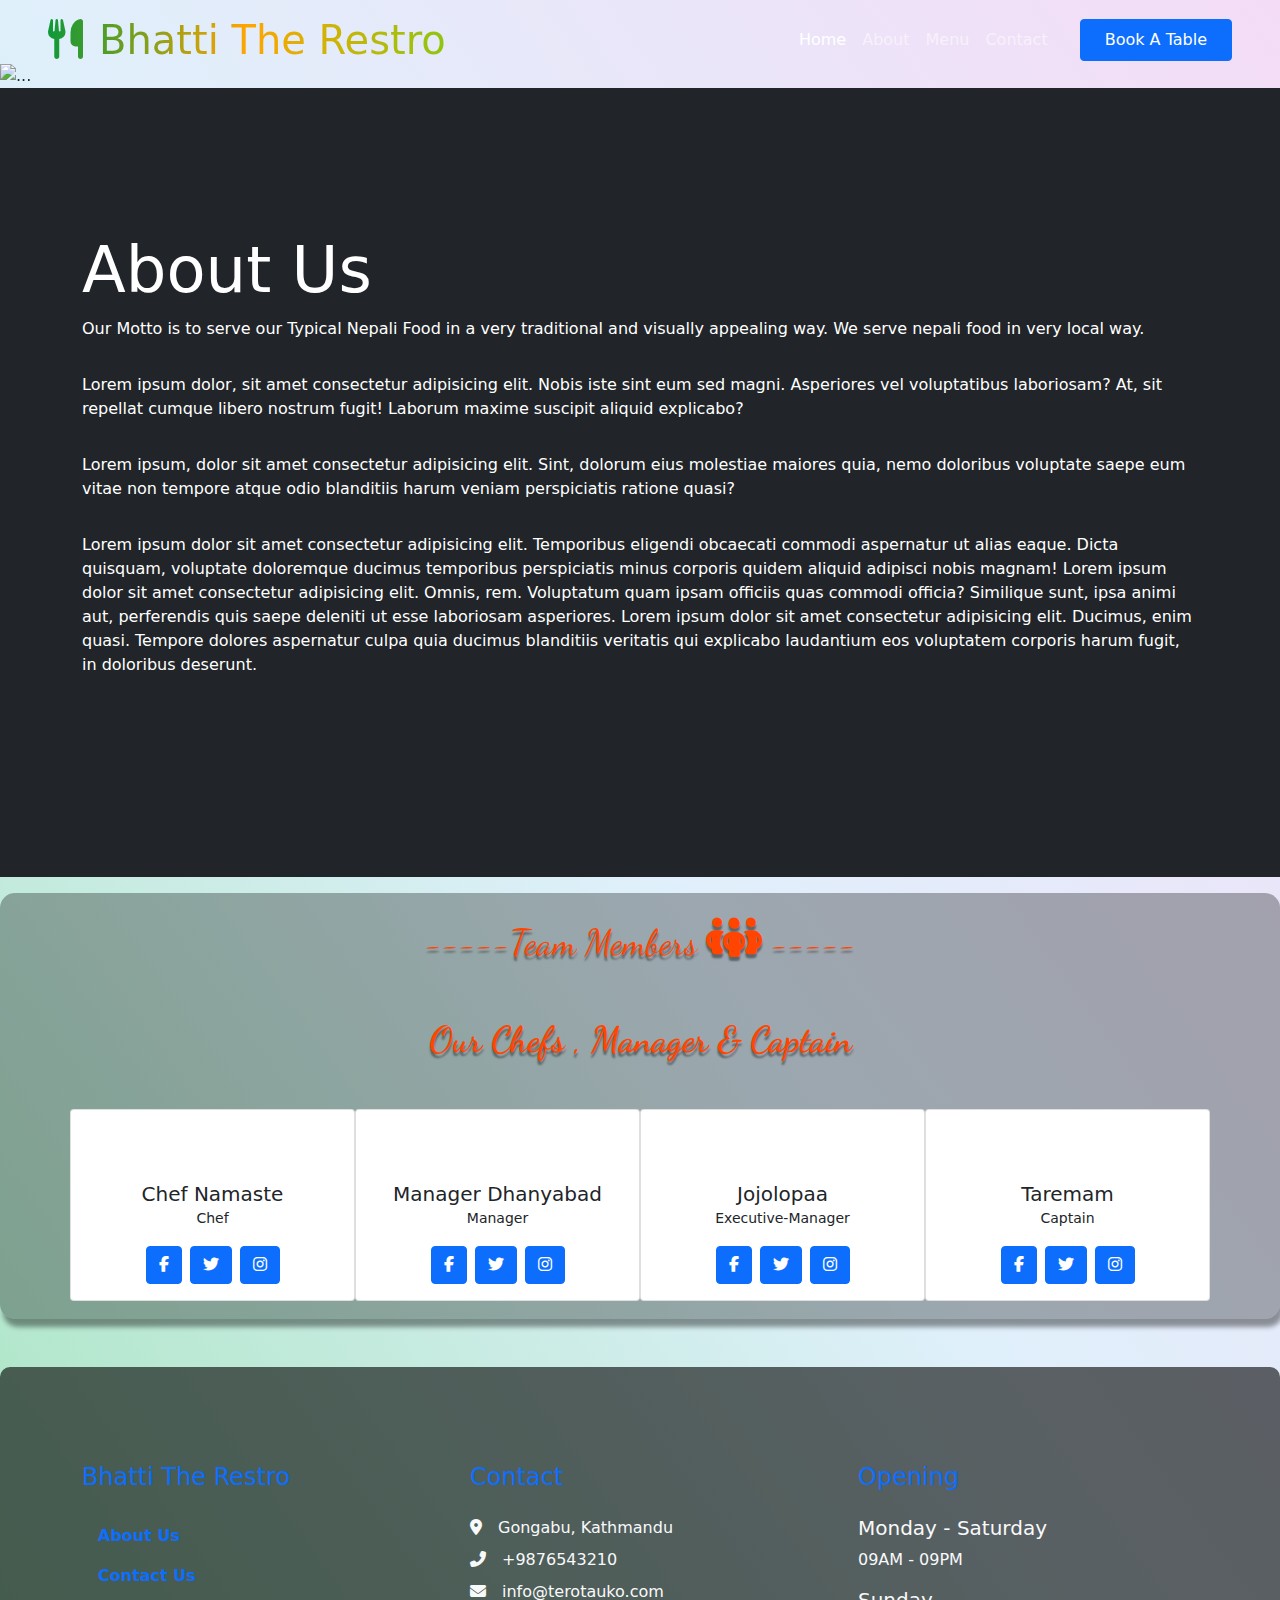
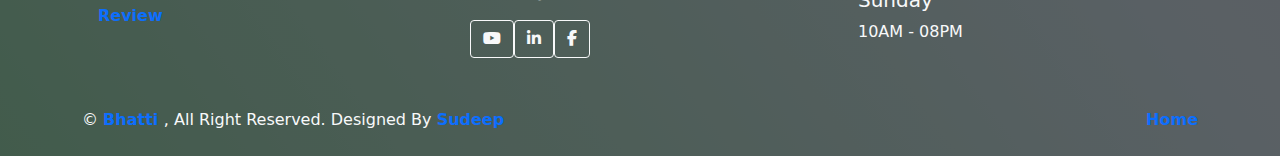
==== about.html @ f8f00fcc "feat: added the about us and contact page" ====
<!DOCTYPE html>
<html lang="en">
<head>
    <meta charset="UTF-8">
    <meta http-equiv="X-UA-Compatible" content="IE=edge">
    <meta name="viewport" content="width=device-width, initial-scale=1.0">
    <!-- Bootstrap css -->
    <link rel="stylesheet" href="/bootstrap-5.0.2-dist/css/bootstrap.min.css">    
    <link rel="stylesheet" href="/bootstrap-5.0.2-dist/style.css">
    <!-- font awesome css -->
    <link rel="stylesheet" href="https://cdnjs.cloudflare.com/ajax/libs/font-awesome/6.4.0/css/all.min.css">

    <!-- Font  -->
    <link href="https://fonts.googleapis.com/css2?family=Dancing+Script:wght@600&family=Lobster+Two:ital@1&display=swap"
        rel="stylesheet">
    <link href="https://fonts.googleapis.com/css2?family=Bitter:ital@1&family=Great+Vibes&display=swap" rel="stylesheet">
    <title>About Us - Bhatti The Restro</title>
</head>
<body>
        <!-- START OF NAVBAR -->
        <div id="container" class="container-xxl position-relative p-0 mt-3 ">
            <nav class="navbar navbar-expand-lg navbar-dark bg-dark px-4 px-lg-5 py-3 py-lg-0">
                <a href="" class="navbar-brand p-0">
                    <h1 class="tittle m-0"><i class="fa fa-utensils me-3"></i>Bhatti The Restro</h1>
                </a>
                <button class="navbar-toggler" type="button" data-bs-toggle="collapse" data-bs-target="#navbarCollapse">
                    <span class="fa fa-bars"></span>
                </button>
                <div class="collapse navbar-collapse" id="navbarCollapse">
                    <div class="navbar-nav ms-auto py-0 pe-4">
                        <a href="index.html" class="nav-item nav-link active">Home</a>
                        <a href="about.html" class="nav-item nav-link">About</a>
                        <a href="menu.html" class="nav-item nav-link">Menu</a>
                        <a href="contact.html" class="nav-item nav-link">Contact</a>
                    </div>
                    <a href="" class="btn btn-primary py-2 px-4">Book A Table</a>
                </div>
            </nav>
    
        </div>
        <!-- END OF NAVBAR -->

        <div id="carouselExampleDark" class="carousel carousel-dark slide" data-bs-ride="carousel">
            
            <div class="carousel-inner">
              <div class="carousel-item active" data-bs-interval="10000">
                <img src="..." class="d-block w-100" alt="...">
                
              </div>
              
            </div>
        
          </div>

        <!-- START OF page  -->
    <div class="container-xxl py-5 bg-dark mb-3 ">
        <div class="container my-5 py-5">
            <div class="row align-items-center g-5">
                <div class="col-lg-12 text-center text-lg-start">
                    <h1 class="display-3 text-white animated slideInLeft">About Us</h1>
                    <p class="text-white animated slideInLeft mb-4 pb-2">Our Motto is to serve our Typical Nepali Food
                        in a very traditional and visually appealing way. We serve nepali food in very local way. 
                    </p><p class="text-white animated slideInLeft mb-4 pb-2">
                        Lorem ipsum dolor, sit amet consectetur adipisicing elit. Nobis iste sint eum sed magni. Asperiores vel voluptatibus laboriosam? At, sit repellat cumque libero nostrum fugit! Laborum maxime suscipit aliquid explicabo?
                    </p><p class="text-white animated slideInLeft mb-4 pb-2">
                        Lorem ipsum, dolor sit amet consectetur adipisicing elit. Sint, dolorum eius molestiae maiores quia, nemo doloribus voluptate saepe eum vitae non tempore atque odio blanditiis harum veniam perspiciatis ratione quasi?
                        </p><p class="text-white animated slideInLeft mb-4 pb-2">
                        Lorem ipsum dolor sit amet consectetur adipisicing elit. Temporibus eligendi obcaecati commodi aspernatur ut alias eaque. Dicta quisquam, voluptate doloremque ducimus temporibus perspiciatis minus corporis quidem aliquid adipisci nobis magnam! Lorem ipsum dolor sit amet consectetur adipisicing elit. Omnis, rem. Voluptatum quam ipsam officiis quas commodi officia? Similique sunt, ipsa animi aut, perferendis quis saepe deleniti ut esse laboriosam asperiores. Lorem ipsum dolor sit amet consectetur adipisicing elit. Ducimus, enim quasi. Tempore dolores aspernatur culpa quia ducimus blanditiis veritatis qui explicabo laudantium eos voluptatem corporis harum fugit, in doloribus deserunt.
                    </p>
                        <img class="img-fluid"
                        src="https://images.unsplash.com/photo-1493770348161-369560ae357d?ixlib=rb-4.0.3&ixid=MnwxMjA3fDB8MHxwaG90by1wYWdlfHx8fGVufDB8fHx8&auto=format&fit=crop&w=870&q=80"
                        alt="">
                </div>
                
            </div>
        </div>
    </div>
    <!-- END OF page  -->  


    <!-- Our Chefs and Staffs -->
    <div class="container-xxl pb-3 mt-3 member">
        <div class="container">
            <div class="text-center">
                <h5 class="section-title ff-secondary text-center  fw-normal team-font">-----Team Members <i class="fa-solid fa-people-group"></i> -----</h5>
                <h1 class="mb-5 team-font">Our Chefs , Manager & Captain</h1>
            </div>
            <div class="row g-4">
                <div class="col-lg-3 col-md-6 card">
                    <div class="team-item text-center rounded overflow-hidden">
                        <div class="rounded-circle overflow-hidden m-4">
                            <img class="img-fluid"
                                src="https://images.unsplash.com/photo-1583394293214-28ded15ee548?ixlib=rb-4.0.3&ixid=MnwxMjA3fDB8MHxwaG90by1wYWdlfHx8fGVufDB8fHx8&auto=format&fit=crop&w=580&q=80"
                                alt="">
                        </div>
                        <h5 class="mb-0">Chef Namaste</h5>
                        <small>Chef</small>
                        <div class="d-flex justify-content-center mt-3 mb-3">
                            <a class="btn btn-square btn-primary mx-1" href=""><i class="fab fa-facebook-f"></i></a>
                            <a class="btn btn-square btn-primary mx-1" href=""><i class="fab fa-twitter"></i></a>
                            <a class="btn btn-square btn-primary mx-1" href=""><i class="fab fa-instagram"></i></a>
                        </div>
                    </div>
                </div>
                <div class="col-lg-3 col-md-6 card">
                    <div class="team-item text-center rounded overflow-hidden">
                        <div class="rounded-circle overflow-hidden m-4">
                            <img class="img-fluid"
                                src="https://images.unsplash.com/photo-1583394293214-28ded15ee548?ixlib=rb-4.0.3&ixid=MnwxMjA3fDB8MHxwaG90by1wYWdlfHx8fGVufDB8fHx8&auto=format&fit=crop&w=580&q=80"
                                alt="">
                        </div>
                        <h5 class="mb-0">Manager Dhanyabad</h5>
                        <small>Manager</small>
                        <div class="d-flex justify-content-center mt-3 mb-3">
                            <a class="btn btn-square btn-primary mx-1" href=""><i class="fab fa-facebook-f"></i></a>
                            <a class="btn btn-square btn-primary mx-1" href=""><i class="fab fa-twitter"></i></a>
                            <a class="btn btn-square btn-primary mx-1" href=""><i class="fab fa-instagram"></i></a>
                        </div>
                    </div>
                </div>
                <div class="col-lg-3 col-md-6 card">
                    <div class="team-item text-center rounded overflow-hidden">
                        <div class="rounded-circle overflow-hidden m-4">
                            <img class="img-fluid"
                                src="https://images.unsplash.com/photo-1583394293214-28ded15ee548?ixlib=rb-4.0.3&ixid=MnwxMjA3fDB8MHxwaG90by1wYWdlfHx8fGVufDB8fHx8&auto=format&fit=crop&w=580&q=80"
                                alt="">
                        </div>
                        <h5 class="mb-0"> Jojolopaa</h5>
                        <small>Executive-Manager</small>
                        <div class="d-flex justify-content-center mt-3 mb-3">
                            <a class="btn btn-square btn-primary mx-1" href=""><i class="fab fa-facebook-f"></i></a>
                            <a class="btn btn-square btn-primary mx-1" href=""><i class="fab fa-twitter"></i></a>
                            <a class="btn btn-square btn-primary mx-1" href=""><i class="fab fa-instagram"></i></a>
                        </div>
                    </div>
                </div>
                <div class="col-lg-3 col-md-6 card">
                    <div class="team-item text-center rounded overflow-hidden">
                        <div class="rounded-circle overflow-hidden m-4">
                            <img class="img-fluid"
                                src="https://images.unsplash.com/photo-1583394293214-28ded15ee548?ixlib=rb-4.0.3&ixid=MnwxMjA3fDB8MHxwaG90by1wYWdlfHx8fGVufDB8fHx8&auto=format&fit=crop&w=580&q=80"
                                alt="">
                        </div>
                        <h5 class="mb-0">Taremam</h5>
                        <small>Captain</small>
                        <div class="d-flex justify-content-center mt-3 mb-3">
                            <a class="btn btn-square btn-primary mx-1" href=""><i class="fab fa-facebook-f"></i></a>
                            <a class="btn btn-square btn-primary mx-1" href=""><i class="fab fa-twitter"></i></a>
                            <a class="btn btn-square btn-primary mx-1" href=""><i class="fab fa-instagram"></i></a>
                        </div>
                    </div>
                </div>
            </div>
        </div>
    </div>
    <!-- END of chefs and staffs -->

    <!-- Footer -->
    <div class="container-fluid text-light footer pt-5 mt-5">
        <div class="container py-5">
            <div class="row g-5">
                <div class="col">
                    <h4 class="section-title ff-secondary text-start text-primary fw-normal mb-4">Bhatti The Restro</h4>
                    <nav class="nav flex-column justify-content-start">
                        
                        <a class="nav-link btn-link link" href="#">About Us</a>
                        <a class="nav-link btn-link link" href="#">Contact Us</a>
                        <a class="nav-link btn-link link">Review</a>
                      </nav>
                    
                   
                </div>
                <div class="col">
                    <h4 class="section-title ff-secondary text-start text-primary fw-normal mb-4">Contact</h4>
                    <p class="mb-2"><i class="fa fa-map-marker-alt me-3"></i>Gongabu, Kathmandu</p>
                    <p class="mb-2"><i class="fa fa-phone-alt me-3"></i>+9876543210</p>
                    <p class="mb-2"><i class="fa fa-envelope me-3"></i>info@terotauko.com</p>
                    <div class="d-flex pt-2">
                        <a class="btn btn-outline-light btn-social" href=""><i class="fab fa-youtube"></i></a>
                        <a class="btn btn-outline-light btn-social" href=""><i class="fab fa-linkedin-in"></i></a>
                        <a class="btn btn-outline-light btn-social" href=""><i class="fab fa-facebook-f"></i></a>
                    </div>
                </div>
                <div class="col">
                    <h4 class="section-title ff-secondary text-start text-primary fw-normal mb-4">Opening</h4>
                    <h5 class="text-light fw-normal">Monday - Saturday</h5>
                    <p>09AM - 09PM</p>
                    <h5 class="text-light fw-normal">Sunday</h5>
                    <p>10AM - 08PM</p>
                </div>
               
            </div>
        </div>
        <div class="container">
            <div class="copyright">
                <div class="row">
                    <div class="col-md-6 text-center text-md-start mb-3 mb-md-0">
                        © <a class="link text-decoration-none" href="#">Bhatti </a>, All Right Reserved. 
                        
                      
                        Designed By <a class="link text-decoration-none " href="https://www.facebook.com/sudeep.shrestha.96" target="_blank">Sudeep</a><br><br>
                       
                    </div>
                    <div class="col-md-6 text-center text-md-end">
                        <div class="footer-menu link">
                            <a class="link" href="">Home</a>
                        </div>
                    </div>
                </div>
            </div>
        </div>
    </div>

    
    <style>
        .footer{
            background-color: rgba(0, 0, 0, 0.6);
             border-radius: 10px 10px 0px 0px;
        }
    </style>
    <script src="/bootstrap-5.0.2-dist/js/bootstrap.js"></script>
</body>
</html>
---- bootstrap-5.0.2-dist/style.css ----
body {
  background: linear-gradient(
    to right top,
    rgba(77, 202, 125, 0.5),
    rgba(97, 179, 235, 0.2),
    rgba(201, 81, 212, 0.2)
  );

  
}
*{
  margin: 0;
  padding: 0;
  box-sizing: border-box;

}
.trans{
  margin-top: -70px;
}
.navbar {
  z-index: 99;
  background: transparent !important;
}
.f-ont{
  font-family: 'Josefin Sans', sans-serif;
  font-weight: bolder;
  
}

.font2{
  color: brown;
}
/* .navbar {
  background: linear-gradient(
    to right,
    rgba(118, 119, 194, 0.5),
    rgba(64, 226, 172, 0.5)
  );
} */
.tittle{
  background: linear-gradient( to right, rgb(14, 153, 56), orange ,rgb(143, 197, 15) );
  -webkit-background-clip: text;
  -webkit-text-fill-color: transparent;
}
/* img {
  object-fit: fit;
  object-position: center;
  height: 100vh;
  overflow: hidden;
  background-color: orange;
} */

#carouselExampleCaptions .carousel-item::before {
  content: "";
  background-image: linear-gradient(to bottom rgba(0, 0, 0, 0.5));
  display: block;
  position: absolute;
  top: 0;
  width: 100vw;
}
.titt{
  font-family: 'Dancing Script', cursive;
  font-size: 44px;

}
.team-font{
    font-family: 'Dancing Script', cursive;
    font-size: 36px;
    color: orangered;
    font-weight: 700;
    text-shadow: 0px 4px 2px rgba(0, 0, 0, 0.4);
}
.hero{
    border: 2px solid transparent;
    border-radius: 15px;
    box-shadow: 3px 8px 5px rgba(0, 0, 0, 0.4);
}
.menu{
    border: 2px solid transparent;
    border-radius: 15px;
    box-shadow: 3px 8px 5px rgba(0, 0, 0, 0.4);
    background-color: rgba(0, 0, 0, 0.3);
}
.menu-text{
    font-family: 'Bitter', serif;
    font-size: 18px;
    font-weight: 700;
}
.member{
    border: 2px solid transparent;
    border-radius: 15px;
    box-shadow: 3px 8px 5px rgba(0, 0, 0, 0.4);
    background-color: rgba(0, 0, 0, 0.3);
}
.footer{
  background-color: rgba(0, 0, 0, 0.6);
  border-radius: 10px;
}
.link{
  text-decoration: none;
  font-weight: bolder;
}
  
.fonts{
  text-align: justify;
  font-family: 'Work Sans', sans-serif;
}


/* review section  */
.container-1{
  width: 100%;
  min-height: 70vh;
  display: flex;
  justify-content: center;
  align-items: center;
  margin-top: 20px;

  }

  .review{
    width: 90%;
    max-width: 800px;
    margin: auto;

  }
  .review-text{
    background: #ff0058;
    color: #fff;
    width: 100%;
    height: 350px;
    position: relative;
    box-shadow: 0px 15px 20px rgba(0, 0, 0, 0.3);
    

  }
  
  .user-text{
    width: 80%;
    text-align: center;
    line-height: 30px;
    position: absolute;
    top: 50%;
    left: 50%;
    transform: translate(-50%,-50%);
    font-family: 'Work Sans', sans-serif;
    display: none;

  }
    .fa-solid{
      font-size: 45px;
      margin-bottom: 50px;
      margin-top: 20px;
    }

    .user-text span{
      display: block;
      font-size: 18px;
      margin-top: 70px;
      font-weight: 500;
      text-transform: uppercase;
      
  }
  .review-pic{
    margin-top: 30px;
    display: flex;
    align-items: center;
    justify-content: center;
  }
  .user-pic{
    width: 45px;
    padding: 5px;
    border-radius: 50%;
    margin: 10px;
    cursor: pointer;
    
  }

  
  .user-text.active-text{
    display: block;
    animation: moveup 0.5s linear forwards;
  }

  @keyframes moveup {
    0%{
      margin-top: 25px;

    }
    100%{
      margin-top: 0px;
    }
  }
  .user-pic.active-pic{
    width: 65px;
    border: 3px solid #ff0058;

  }
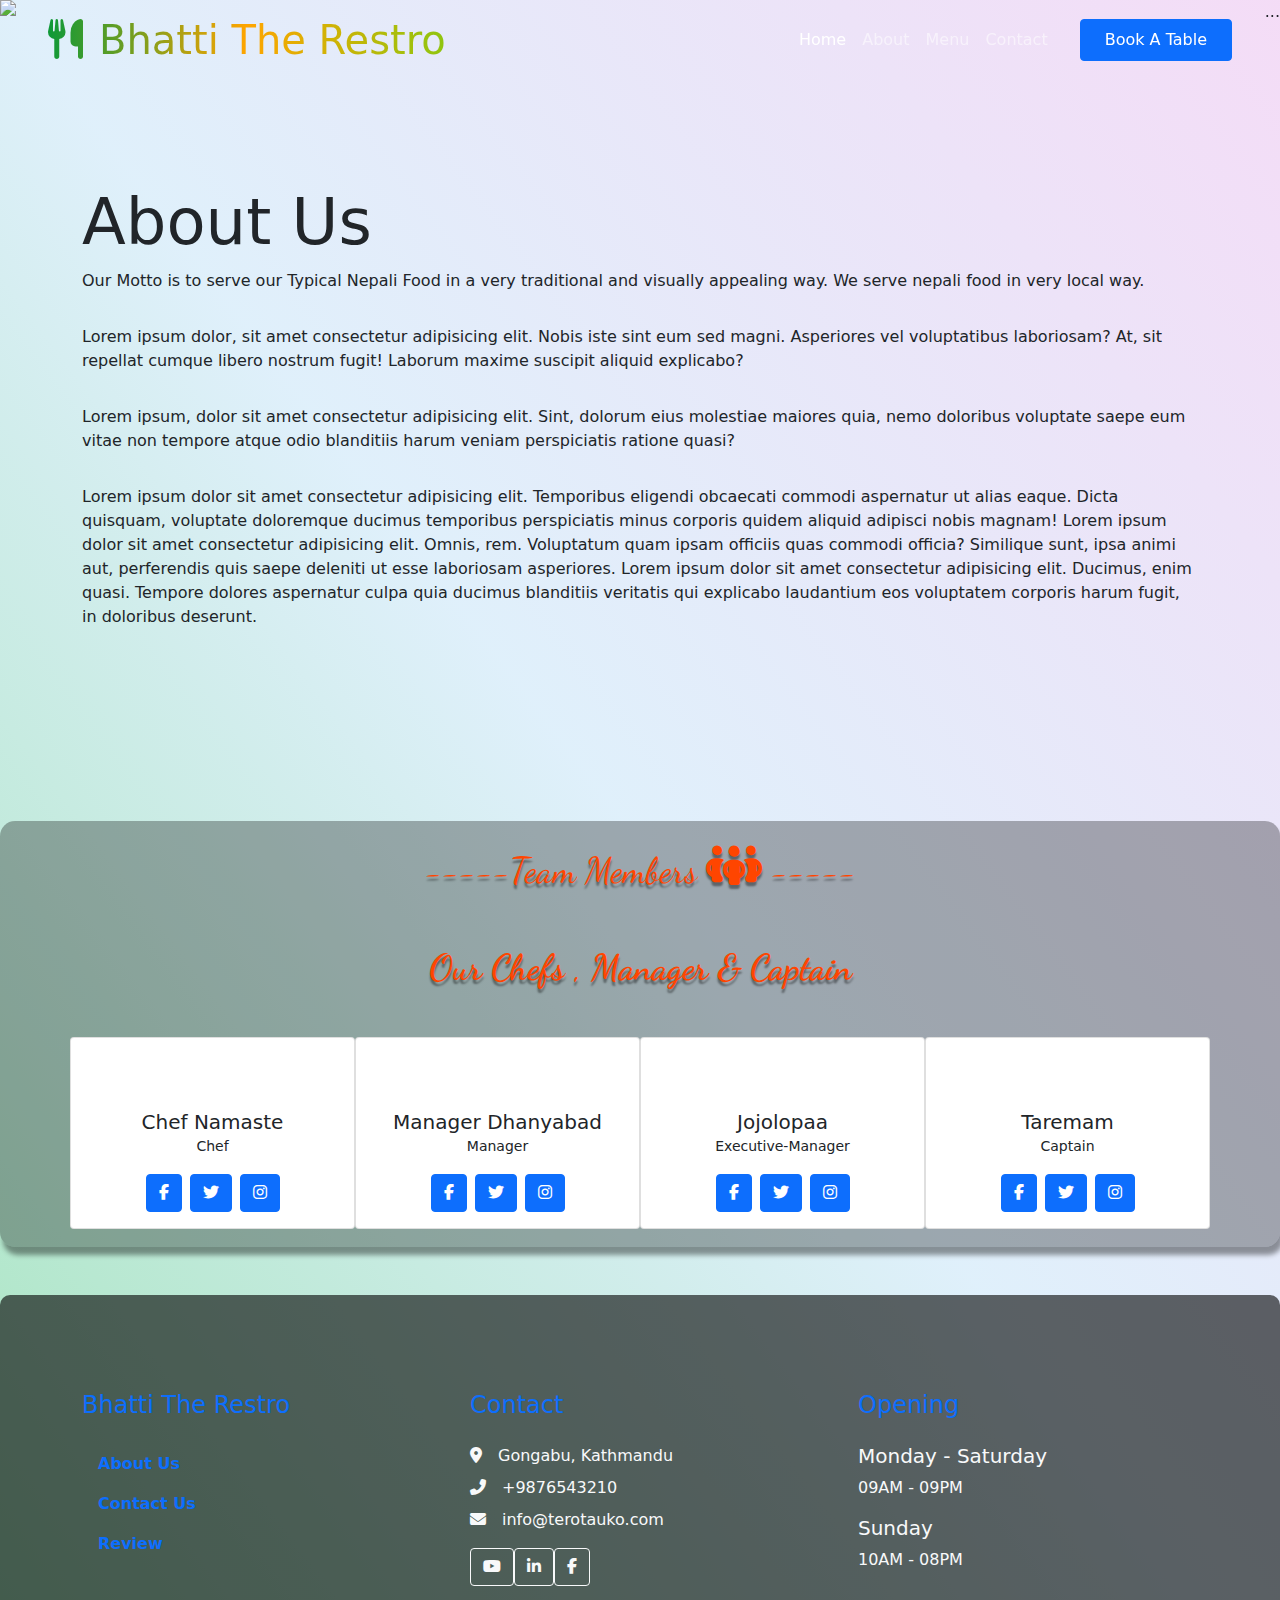
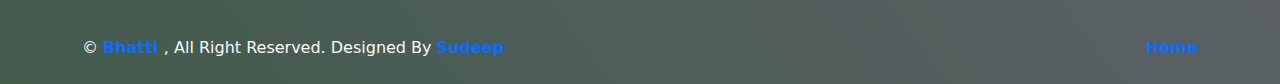
==== commit 5b17cc86: "bug: working the pages" ====
--- a/about.html
+++ b/about.html
@@ -5,8 +5,8 @@
     <meta http-equiv="X-UA-Compatible" content="IE=edge">
     <meta name="viewport" content="width=device-width, initial-scale=1.0">
     <!-- Bootstrap css -->
-    <link rel="stylesheet" href="/bootstrap-5.0.2-dist/css/bootstrap.min.css">    
-    <link rel="stylesheet" href="/bootstrap-5.0.2-dist/style.css">
+    <link rel="stylesheet" href="./bootstrap-5.0.2-dist/css/bootstrap.min.css">    
+    <link rel="stylesheet" href="./bootstrap-5.0.2-dist/style.css">
     <!-- font awesome css -->
     <link rel="stylesheet" href="https://cdnjs.cloudflare.com/ajax/libs/font-awesome/6.4.0/css/all.min.css">
 
@@ -18,8 +18,8 @@
 </head>
 <body>
         <!-- START OF NAVBAR -->
-        <div id="container" class="container-xxl position-relative p-0 mt-3 ">
-            <nav class="navbar navbar-expand-lg navbar-dark bg-dark px-4 px-lg-5 py-3 py-lg-0">
+        <div id="container" class="header finisher-header container-xxl position-absolute p-0 mt-3">
+        	<nav class="navbar navbar-expand-lg navbar-dark bg-dark px-4 px-lg-5 py-3 py-lg-0">
                 <a href="" class="navbar-brand p-0">
                     <h1 class="tittle m-0"><i class="fa fa-utensils me-3"></i>Bhatti The Restro</h1>
                 </a>
@@ -40,11 +40,12 @@
         </div>
         <!-- END OF NAVBAR -->
 
-        <div id="carouselExampleDark" class="carousel carousel-dark slide" data-bs-ride="carousel">
+        <div id="carouselExampleDark" class="carousel carousel-dark slide rounded-3 h-50 carousel-fade w-100  d-block m-auto mb-3" data-bs-ride="false">
             
             <div class="carousel-inner">
               <div class="carousel-item active" data-bs-interval="10000">
-                <img src="..." class="d-block w-100" alt="...">
+                
+                <img src="https://images.unsplash.com/photo-1534422298391-e4f8c172dddb?ixlib=rb-4.0.3&amp;ixid=MnwxMjA3fDB8MHxwaG90by1wYWdlfHx8fGVufDB8fHx8&amp;auto=format&amp;fit=crop&amp;w=869&amp;q=80" class="d-block w-100 col-lg-6 text-center text-lg-end overflow-hidden" alt="...">
                 
               </div>
               
@@ -53,23 +54,22 @@
           </div>
 
         <!-- START OF page  -->
-    <div class="container-xxl py-5 bg-dark mb-3 ">
+    <div class="container-xxl py-5 mb-3 ">
         <div class="container my-5 py-5">
             <div class="row align-items-center g-5">
                 <div class="col-lg-12 text-center text-lg-start">
-                    <h1 class="display-3 text-white animated slideInLeft">About Us</h1>
-                    <p class="text-white animated slideInLeft mb-4 pb-2">Our Motto is to serve our Typical Nepali Food
+                    <h1 class="display-3 text-dark animated slideInLeft">About Us</h1>
+                    <img class="img-fluid float-end w-50" src="https://images.unsplash.com/photo-1493770348161-369560ae357d?ixlib=rb-4.0.3&amp;ixid=MnwxMjA3fDB8MHxwaG90by1wYWdlfHx8fGVufDB8fHx8&amp;auto=format&amp;fit=crop&amp;w=870&amp;q=80" alt="">
+                    <p class="text-dark animated slideInLeft mb-4 pb-2">Our Motto is to serve our Typical Nepali Food
                         in a very traditional and visually appealing way. We serve nepali food in very local way. 
-                    </p><p class="text-white animated slideInLeft mb-4 pb-2">
+                    </p><p class="text-dark animated slideInLeft mb-4 pb-2">
                         Lorem ipsum dolor, sit amet consectetur adipisicing elit. Nobis iste sint eum sed magni. Asperiores vel voluptatibus laboriosam? At, sit repellat cumque libero nostrum fugit! Laborum maxime suscipit aliquid explicabo?
-                    </p><p class="text-white animated slideInLeft mb-4 pb-2">
+                    </p><p class="text-dark animated slideInLeft mb-4 pb-2">
                         Lorem ipsum, dolor sit amet consectetur adipisicing elit. Sint, dolorum eius molestiae maiores quia, nemo doloribus voluptate saepe eum vitae non tempore atque odio blanditiis harum veniam perspiciatis ratione quasi?
-                        </p><p class="text-white animated slideInLeft mb-4 pb-2">
+                        </p><p class="text-dark animated slideInLeft mb-4 pb-2">
                         Lorem ipsum dolor sit amet consectetur adipisicing elit. Temporibus eligendi obcaecati commodi aspernatur ut alias eaque. Dicta quisquam, voluptate doloremque ducimus temporibus perspiciatis minus corporis quidem aliquid adipisci nobis magnam! Lorem ipsum dolor sit amet consectetur adipisicing elit. Omnis, rem. Voluptatum quam ipsam officiis quas commodi officia? Similique sunt, ipsa animi aut, perferendis quis saepe deleniti ut esse laboriosam asperiores. Lorem ipsum dolor sit amet consectetur adipisicing elit. Ducimus, enim quasi. Tempore dolores aspernatur culpa quia ducimus blanditiis veritatis qui explicabo laudantium eos voluptatem corporis harum fugit, in doloribus deserunt.
                     </p>
-                        <img class="img-fluid"
-                        src="https://images.unsplash.com/photo-1493770348161-369560ae357d?ixlib=rb-4.0.3&ixid=MnwxMjA3fDB8MHxwaG90by1wYWdlfHx8fGVufDB8fHx8&auto=format&fit=crop&w=870&q=80"
-                        alt="">
+                        
                 </div>
                 
             </div>
@@ -218,6 +218,6 @@
              border-radius: 10px 10px 0px 0px;
         }
     </style>
-    <script src="/bootstrap-5.0.2-dist/js/bootstrap.js"></script>
+    <script src="./bootstrap-5.0.2-dist/js/bootstrap.js"></script>
 </body>
 </html>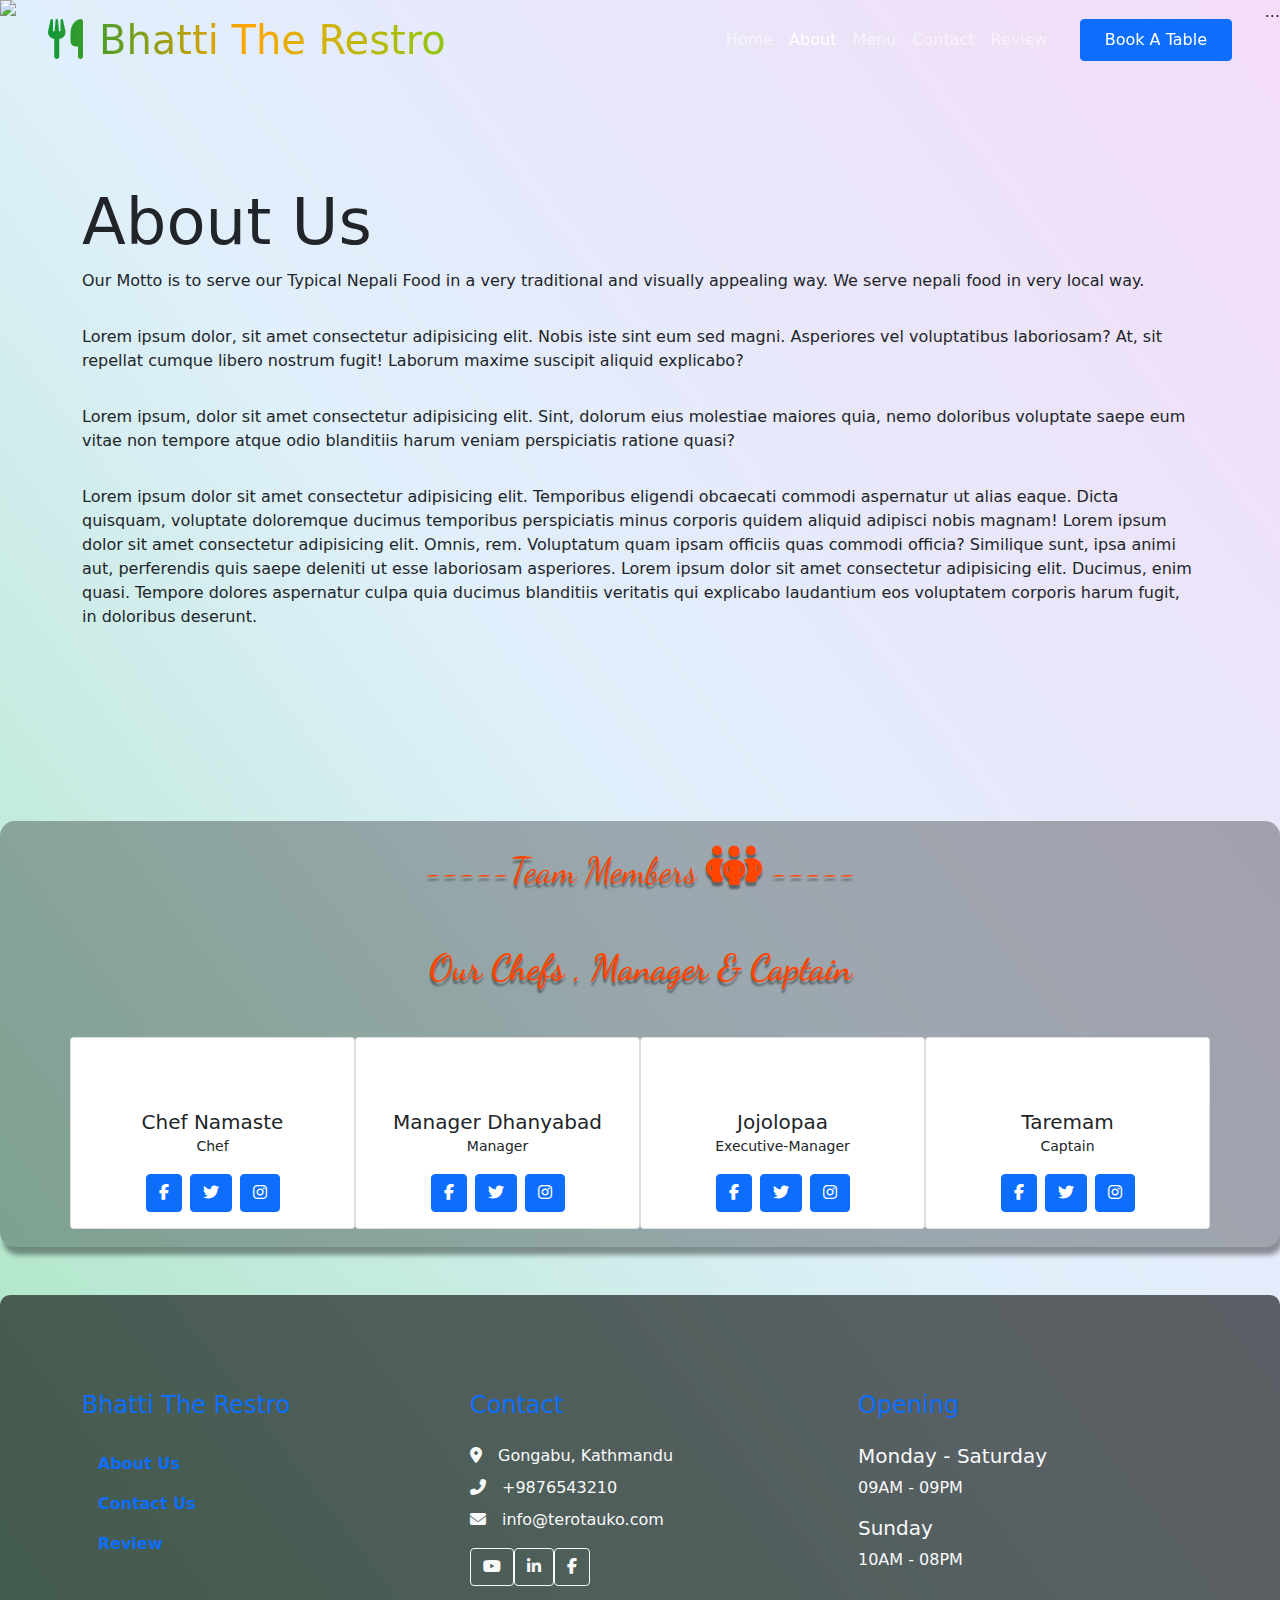
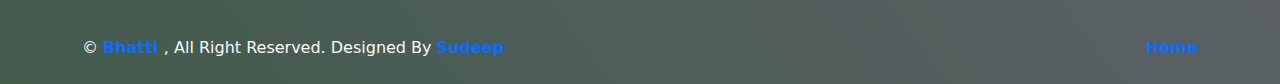
==== commit 2c0b29af: "bug: link of menu and image links fixed" ====
--- a/about.html
+++ b/about.html
@@ -28,10 +28,11 @@
                 </button>
                 <div class="collapse navbar-collapse" id="navbarCollapse">
                     <div class="navbar-nav ms-auto py-0 pe-4">
-                        <a href="index.html" class="nav-item nav-link active">Home</a>
-                        <a href="about.html" class="nav-item nav-link">About</a>
+                        <a href="index.html" class="nav-item nav-link ">Home</a>
+                        <a href="about.html" class="nav-item nav-link active">About</a>
                         <a href="menu.html" class="nav-item nav-link">Menu</a>
                         <a href="contact.html" class="nav-item nav-link">Contact</a>
+                        <a href="./review.html" class="nav-item nav-link">Review</a>
                     </div>
                     <a href="" class="btn btn-primary py-2 px-4">Book A Table</a>
                 </div>
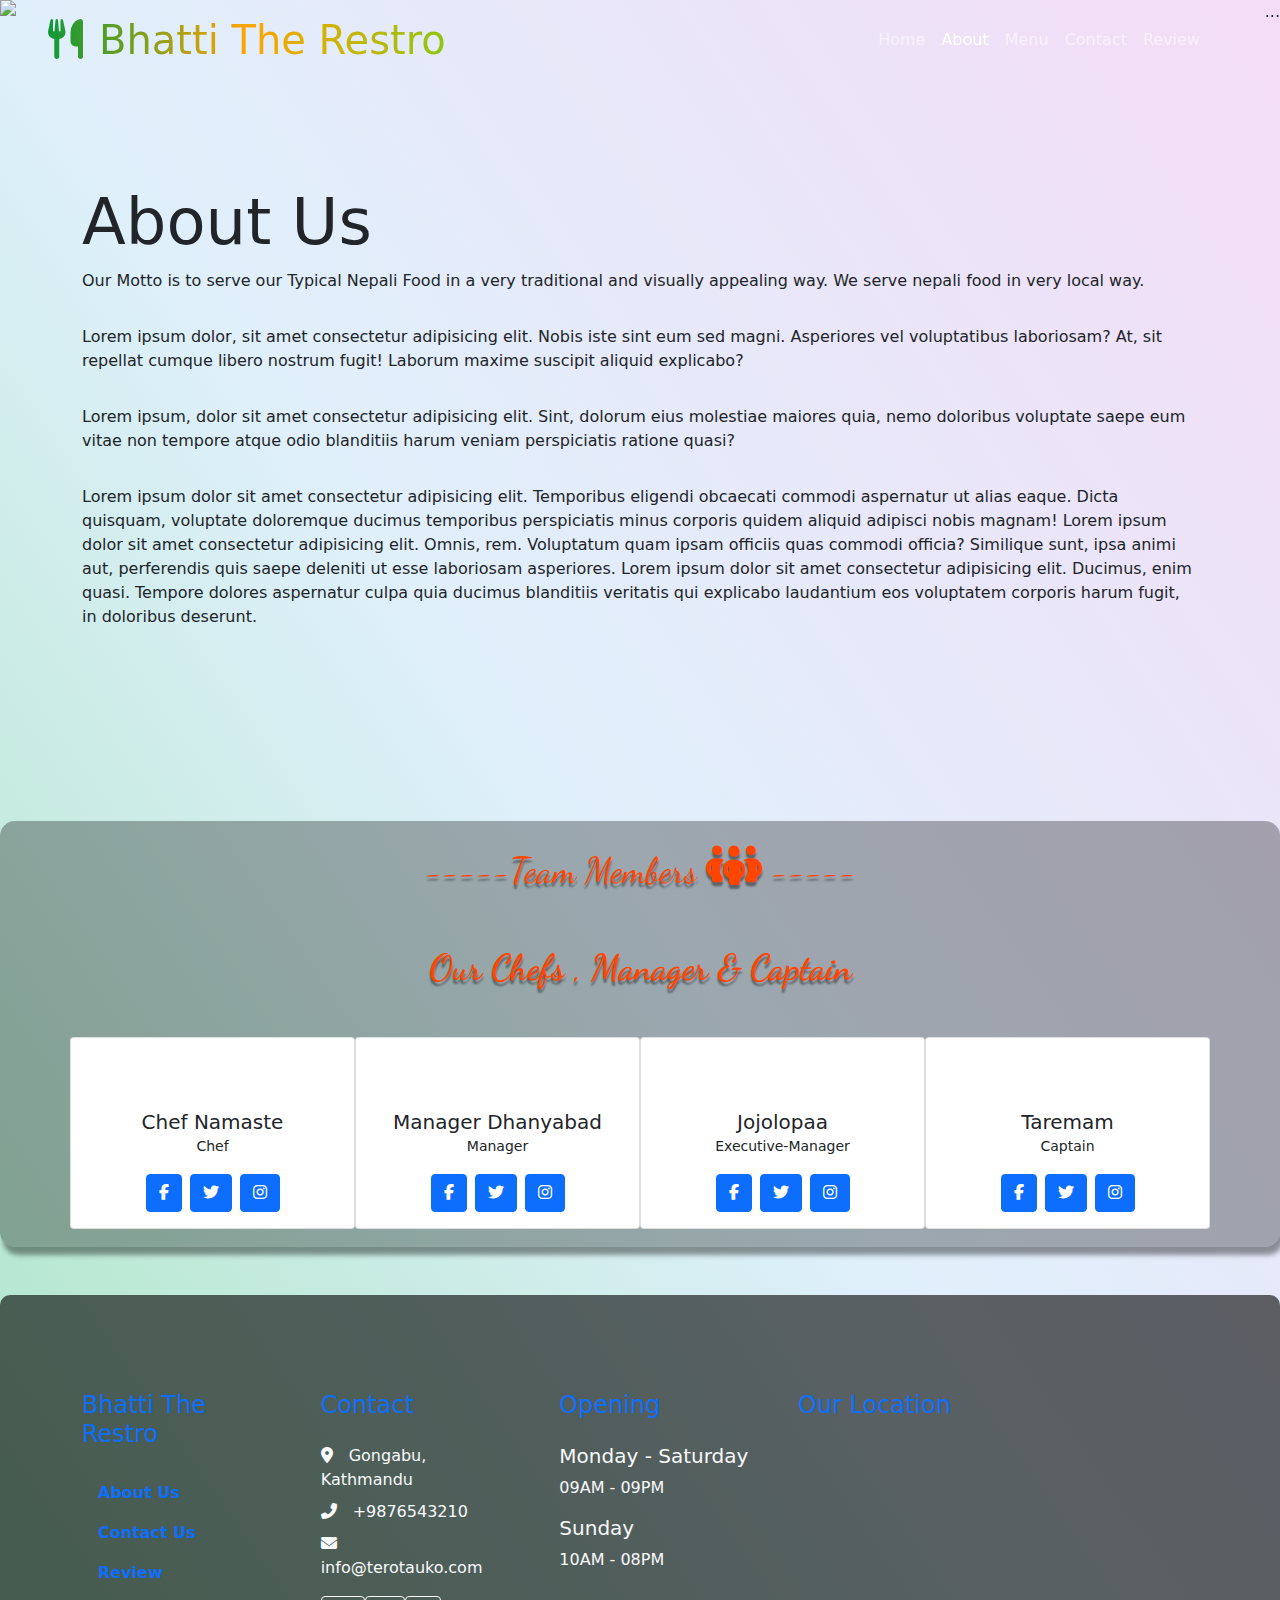
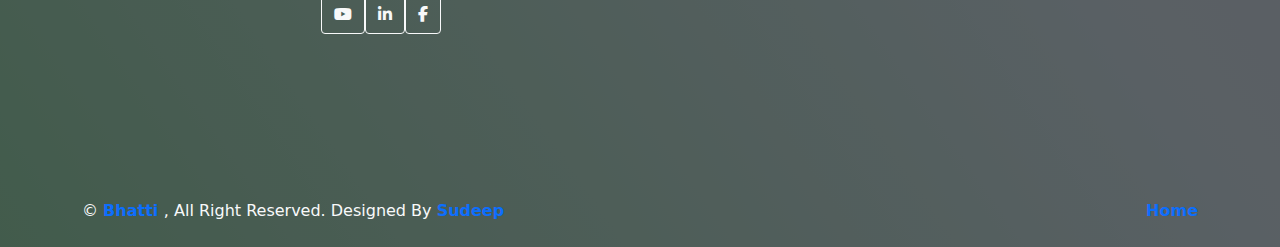
==== commit 5317676d: "bug: working in about and contact page" ====
--- a/about.html
+++ b/about.html
@@ -33,8 +33,7 @@
                         <a href="menu.html" class="nav-item nav-link">Menu</a>
                         <a href="contact.html" class="nav-item nav-link">Contact</a>
                         <a href="./review.html" class="nav-item nav-link">Review</a>
-                    </div>
-                    <a href="" class="btn btn-primary py-2 px-4">Book A Table</a>
+                    </div>                    
                 </div>
             </nav>
     
@@ -164,10 +163,10 @@
                     <h4 class="section-title ff-secondary text-start text-primary fw-normal mb-4">Bhatti The Restro</h4>
                     <nav class="nav flex-column justify-content-start">
                         
-                        <a class="nav-link btn-link link" href="#">About Us</a>
-                        <a class="nav-link btn-link link" href="#">Contact Us</a>
-                        <a class="nav-link btn-link link">Review</a>
-                      </nav>
+                        <a class="nav-link btn-link link" href="./about.html">About Us</a>
+                        <a class="nav-link btn-link link" href="./contact.html">Contact Us</a>
+                        <a class="nav-link btn-link link" href="./review.html">Review</a>
+                    </nav>
                     
                    
                 </div>
@@ -189,7 +188,13 @@
                     <h5 class="text-light fw-normal">Sunday</h5>
                     <p>10AM - 08PM</p>
                 </div>
-               
+                <div class="col">
+                    <h4 class="section-title ff-secondary text-start text-primary fw-normal mb-4">Our Location</h4>
+                    <iframe
+                      src="https://www.google.com/maps/embed?pb=!1m18!1m12!1m3!1d14123.899698928964!2d85.30937958478646!3d27.748919414432894!2m3!1f0!2f0!3f0!3m2!1i1024!2i768!4f13.1!3m3!1m2!1s0x39eb192b9cada64d%3A0xdf67e83763747500!2sGongabu%2C%2044600!5e0!3m2!1sen!2snp!4v1680405944664!5m2!1sen!2snp"
+                      width="400" height="300" style="border:0;" allowfullscreen="" loading="lazy"
+                      referrerpolicy="no-referrer-when-downgrade"></iframe>
+                  </div>
             </div>
         </div>
         <div class="container">
